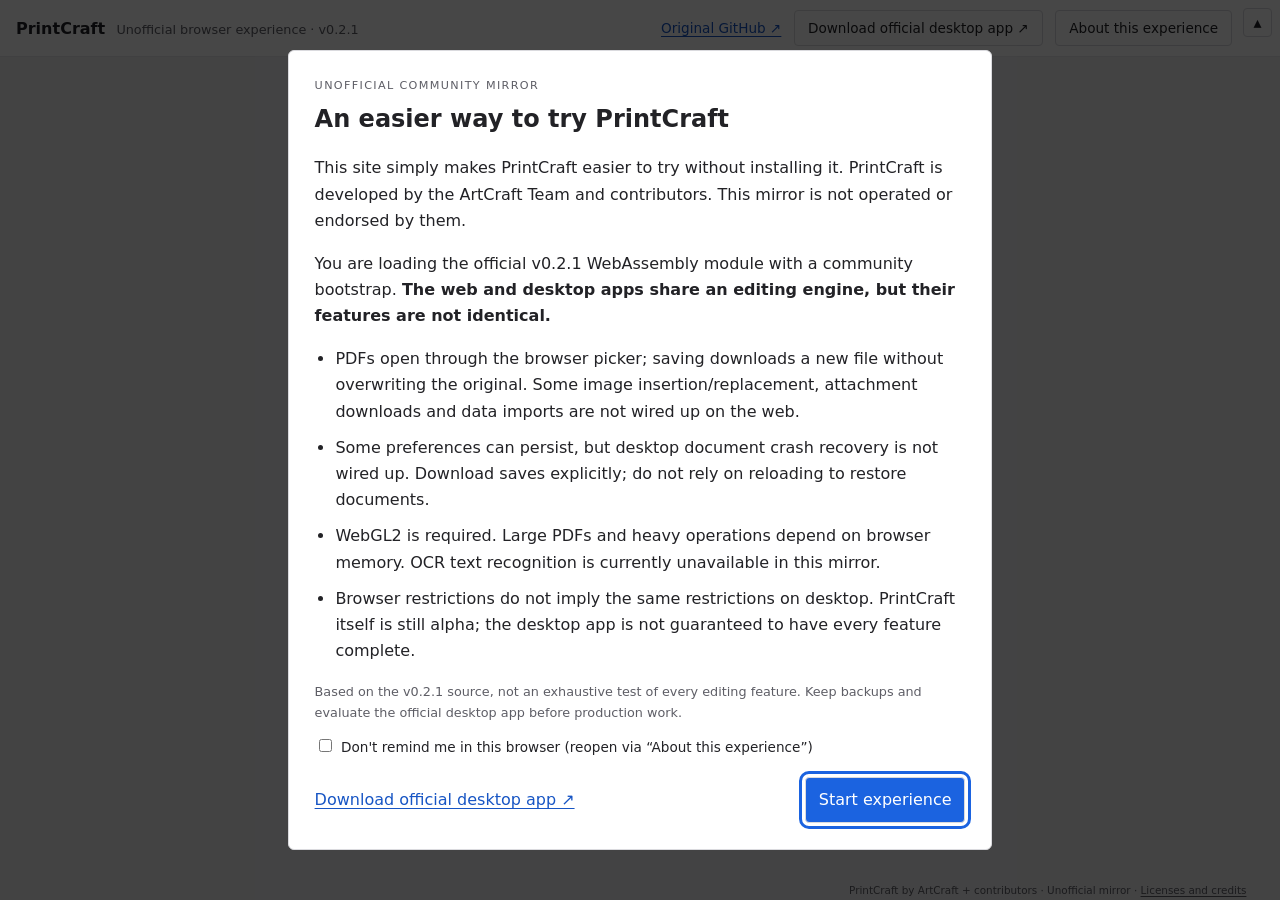
==== index.html @ f249780a "feat(hosting): bootstrap verified upstream modules without frames - Fetch pinned upstream Wasm durin" ====
<!doctype html>
<html lang="en">
<head>
  <meta charset="utf-8">
  <meta name="viewport" content="width=device-width, initial-scale=1">
  <meta name="description" content="An unofficial browser experience of PrintCraft using the official WebAssembly module with a community bootstrap. PrintCraft is made by the ArtCraft Team and contributors.">
  <title>PrintCraft · Unofficial browser experience</title>
  <link rel="stylesheet" href="./site.css">
  <script src="./delivery-config.js" defer></script>
  <script src="./site.js" defer></script>
</head>
<body>
  <button id="toggle-toolbar" type="button" aria-controls="site-toolbar" aria-expanded="true" title="Collapse site toolbar">▴</button>
  <header class="toolbar" id="site-toolbar">
    <div class="identity"><strong>PrintCraft</strong><span data-i18n="badge">Unofficial browser experience · v0.2.1</span></div>
    <nav aria-label="Original project and site information" data-i18n-aria="navigation">
      <a href="https://github.com/storytold/printcraft" target="_blank" rel="noopener noreferrer" data-i18n="source">Original GitHub ↗</a>
      <a class="download" href="https://github.com/storytold/printcraft/releases/latest" target="_blank" rel="noopener noreferrer" data-i18n="download">Download official desktop app ↗</a>
      <button id="show-notice" type="button" data-i18n="notice">About this experience</button>
    </nav>
  </header>
  <main id="editor-container" aria-label="PrintCraft editor" data-i18n-aria="editor">
    <div id="mobile-controls">
      <label for="editor-scale" data-i18n="zoom">Editor zoom</label>
      <select id="editor-scale"><option value="auto" data-i18n="fit">Fit width</option><option value="0.5">50%</option><option value="0.75">75%</option><option value="1">100%</option></select>
      <output id="editor-scale-value" for="editor-scale"></output>
      <span class="note" data-i18n="rotate">Landscape works best</span>
    </div>
    <div id="editor-host"><p id="editor-placeholder" data-i18n="placeholder">Read the notice, then select “Start experience” to load the editor.</p></div>
    <section id="host-loading" hidden aria-live="polite" aria-label="Loading PrintCraft">
      <div class="loading-card">
        <h2 id="loading-title">Preparing PrintCraft…</h2>
        <progress id="loading-progress" max="100" aria-label="Application download progress"></progress>
        <p id="loading-detail">Preparing the download…</p>
        <p id="loading-time" class="note"></p>
        <p id="loading-note" class="note">The first download is large. Keep this tab open; later visits can use a local cache.</p>
        <div class="actions"><button id="retry-load" type="button" data-i18n="retry">Reload</button><a href="https://github.com/storytold/printcraft/releases/latest" target="_blank" rel="noopener noreferrer" data-i18n="download">Download official desktop app ↗</a></div>
      </div>
    </section>
  </main>
  <footer><span data-i18n="credit">PrintCraft by ArtCraft + contributors · Unofficial mirror · </span><a href="./app/NOTICE" target="_blank" rel="noopener" data-i18n="licenses">Licenses and credits</a></footer>
  <dialog id="notice" aria-labelledby="notice-title">
    <form method="dialog">
      <p class="eyebrow">UNOFFICIAL COMMUNITY MIRROR</p>
      <h1 id="notice-title" data-i18n="heading">An easier way to try PrintCraft</h1>
      <p data-i18n="purpose">This site simply makes PrintCraft easier to try without installing it. PrintCraft is developed by the ArtCraft Team and contributors. This mirror is not operated or endorsed by them.</p>
      <p><span data-i18n="build">You are loading the official v0.2.1 WebAssembly module with a community bootstrap. </span><strong data-i18n="parity">The web and desktop apps share an editing engine, but their features are not identical.</strong></p>
      <ul>
        <li data-i18n="files">PDFs open through the browser picker; saving downloads a new file without overwriting the original. Some image insertion/replacement, attachment downloads and data imports are not wired up on the web.</li>
        <li data-i18n="persistence">Some preferences can persist, but desktop document crash recovery is not wired up. Download saves explicitly; do not rely on reloading to restore documents.</li>
        <li data-i18n="performance">WebGL2 is required. Large PDFs and heavy operations depend on browser memory. OCR text recognition is currently unavailable in this mirror.</li>
        <li data-i18n="alpha">Browser restrictions do not imply the same restrictions on desktop. PrintCraft itself is still alpha; the desktop app is not guaranteed to have every feature complete.</li>
      </ul>
      <p class="note" data-i18n="evidence">Based on the v0.2.1 source, not an exhaustive test of every editing feature. Keep backups and evaluate the official desktop app before production work.</p>
      <p id="storage-warning" class="note" hidden data-i18n="storage">Your browser blocks preference storage; this notice will return next visit.</p>
      <label class="remember"><input id="remember-notice" type="checkbox"><span data-i18n="remember">Don't remind me in this browser (reopen via “About this experience”)</span></label>
      <div class="actions"><a href="https://github.com/storytold/printcraft/releases/latest" target="_blank" rel="noopener noreferrer" data-i18n="download">Download official desktop app ↗</a><button id="start-editor" value="continue" autofocus data-i18n="start">Start experience</button></div>
    </form>
  </dialog>
  <noscript>This experience requires JavaScript and WebAssembly. You can also <a href="https://github.com/storytold/printcraft/releases/latest">download the official desktop app</a>.</noscript>
</body>
</html>
---- site.css ----
/* PrintCraft v0.2.1 default Light tokens from crates/ui-egui/src/theme.rs. */
:root { --chrome: #ffffff; --dock: #e8e8eb; --canvas: #f1f1f3; --field: #ffffff; --border: #dadade; --hover: #f0f0f3; --text: #222226; --muted: #5e5e66; --accent: #1b63e0; color-scheme: light; font-family: system-ui, sans-serif; background: var(--chrome); color: var(--text); }
* { box-sizing: border-box; }
body { margin: 0; height: 100dvh; display: grid; grid-template-rows: auto minmax(0, 1fr); }
a { color: #1755c4; text-underline-offset: .2em; }
button, .download { border: 1px solid var(--border); border-radius: 4px; padding: .55rem .8rem; background: var(--field); color: var(--text); font: inherit; cursor: pointer; text-decoration: none; }
button:hover, .download:hover { background: var(--hover); }
:focus-visible { outline: 3px solid var(--accent); outline-offset: 3px; }
.toolbar { display: flex; flex-wrap: wrap; align-items: center; justify-content: space-between; gap: .7rem; padding: .65rem 3rem .65rem 1rem; border-bottom: 1px solid var(--dock); }
.toolbar[hidden] { display: none; }
body.toolbar-collapsed { grid-template-rows: minmax(0, 1fr); }
#toggle-toolbar { position: absolute; top: .5rem; right: .5rem; z-index: 5; width: 1.8rem; height: 1.8rem; padding: 0; }
/* Keep the toggle in its own gutter; do not overlay the editor's PDF controls. */
body.toolbar-collapsed main { margin-right: 1.8rem; }
body.toolbar-collapsed #toggle-toolbar { top: .2rem; right: .15rem; width: 1.5rem; height: 1.5rem; }
.identity { display: flex; flex-wrap: wrap; align-items: baseline; gap: .7rem; }
.identity span, footer, .note { color: var(--muted); font-size: .8rem; }
nav { display: flex; flex-wrap: wrap; align-items: center; gap: .8rem; font-size: .85rem; }
main { position: relative; min-height: 0; background: var(--canvas); }
#editor-host { position: relative; height: 100%; overflow: hidden; }
#mobile-controls { display: none; }
#editor-placeholder { padding: 2rem; text-align: center; }
#editor-surface { position: relative; width: 100%; height: 100%; }
#editor-surface canvas { position: absolute; inset: 0; width: 100%; height: 100%; display: block; outline: none; }
footer { position: absolute; right: 2.1rem; bottom: .15rem; z-index: 4; max-width: 65vw; padding: 0; color: #5e5e66; font-size: .65rem; line-height: 1.3; text-align: right; pointer-events: none; }
footer a { color: inherit; pointer-events: auto; }
dialog { width: min(44rem, calc(100% - 2rem)); max-height: calc(100dvh - 2rem); padding: 1.6rem; border: 1px solid var(--border); border-radius: 6px; background: var(--chrome); color: var(--text); line-height: 1.65; }
dialog::backdrop { background: rgb(0 0 0 / .72); }
h1 { font-size: 1.5rem; margin: .3rem 0 1rem; }
.eyebrow { color: var(--muted); font-size: .7rem; letter-spacing: .12em; margin: 0; }
ul { padding-left: 1.3rem; }
li + li { margin-top: .6rem; }
.remember { display: flex; align-items: baseline; gap: .4rem; font-size: .85rem; }
.actions { display: flex; flex-wrap: wrap; justify-content: space-between; align-items: center; gap: 1rem; margin-top: 1.2rem; }
#start-editor { background: var(--accent); color: white; }
#host-loading:not([hidden]) { position: absolute; inset: 0; display: grid; place-items: center; padding: 1rem; background: var(--canvas); }
.loading-card { width: min(32rem, 100%); line-height: 1.6; }
.loading-card h2 { font-size: 1.2rem; }
progress { width: 100%; height: .8rem; accent-color: var(--accent); }
#loading-detail { font-variant-numeric: tabular-nums; }
@media (max-width: 600px) { .toolbar { padding: .5rem 2.8rem .5rem .5rem; } nav { gap: .5rem; } dialog { padding: 1rem; } footer { max-width: 80vw; font-size: .55rem; } }
@media (max-width: 900px) {
  body.toolbar-collapsed main { margin-right: 0; }
  main { --mobile-controls-height: 2.25rem; overflow: hidden; }
  #mobile-controls { position: absolute; inset: 0 0 auto; height: var(--mobile-controls-height); display: flex; align-items: center; gap: .4rem; padding: .2rem 2.5rem .2rem .4rem; background: var(--chrome); font-size: .75rem; white-space: nowrap; }
  #mobile-controls select { min-height: 1.75rem; font: inherit; color: var(--text); background: var(--field); border: 1px solid var(--border); border-radius: 4px; }
  #mobile-controls .note { font-size: .65rem; }
  #editor-host { position: absolute; inset: var(--mobile-controls-height) 0 0; height: auto; overflow: hidden; }
  #editor-surface { width: calc(100% / var(--editor-scale, 1)); height: calc(100% / var(--editor-scale, 1)); transform: scale(var(--editor-scale, 1)); transform-origin: top left; }
  body.toolbar-collapsed #toggle-toolbar { top: .35rem; right: .3rem; }
}
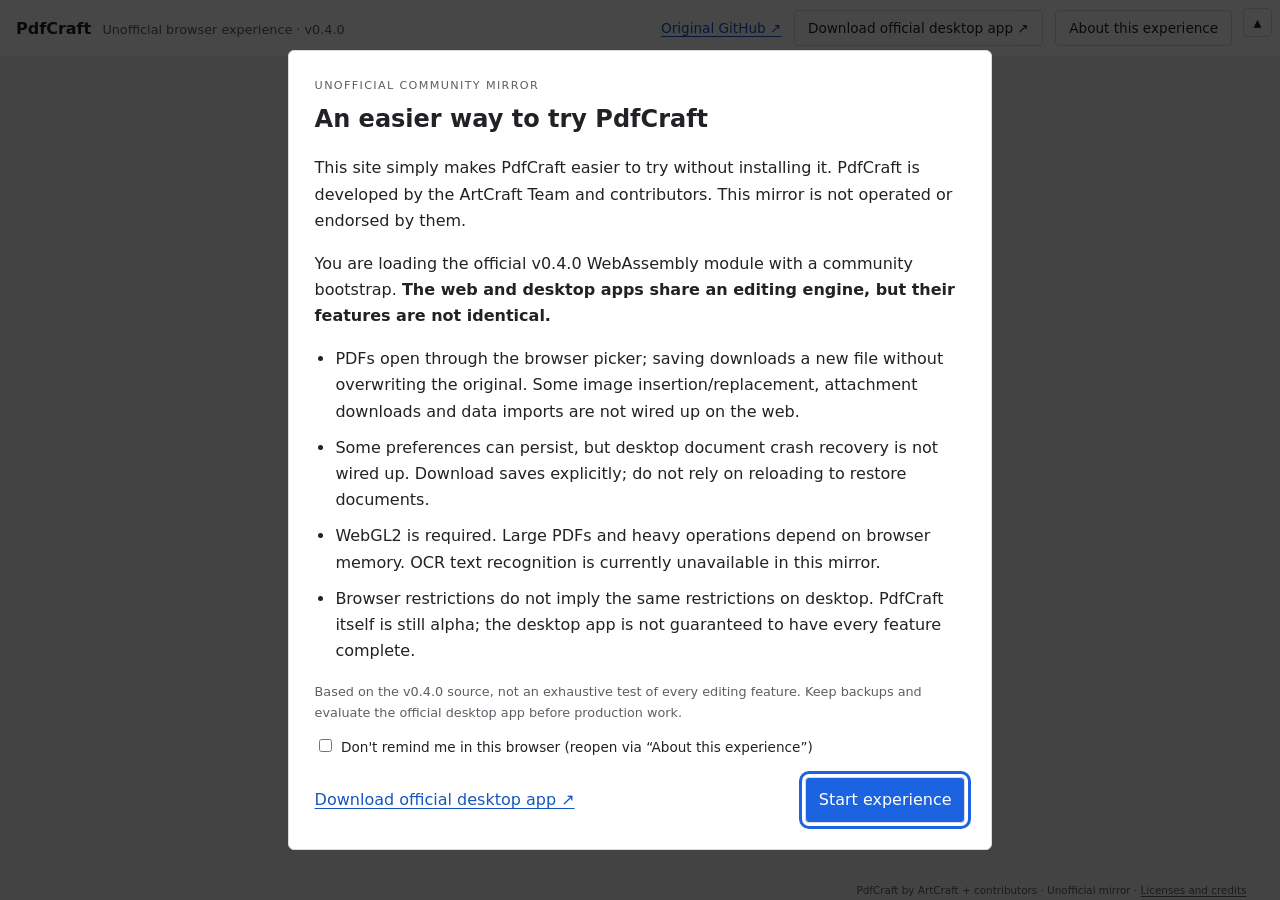
==== commit 2fdc0a91: "chore(upstream): replace PrintCraft with PdfCraft v0.4.0" ====
--- a/index.html
+++ b/index.html
@@ -3,8 +3,8 @@
 <head>
   <meta charset="utf-8">
   <meta name="viewport" content="width=device-width, initial-scale=1">
-  <meta name="description" content="An unofficial browser experience of PrintCraft using the official WebAssembly module with a community bootstrap. PrintCraft is made by the ArtCraft Team and contributors.">
-  <title>PrintCraft · Unofficial browser experience</title>
+  <meta name="description" content="An unofficial browser experience of PdfCraft using the official WebAssembly module with a community bootstrap. PdfCraft is made by the ArtCraft Team and contributors.">
+  <title>PdfCraft · Unofficial browser experience</title>
   <link rel="stylesheet" href="./site.css">
   <script src="./delivery-config.js" defer></script>
   <script src="./site.js" defer></script>
@@ -12,14 +12,14 @@
 <body>
   <button id="toggle-toolbar" type="button" aria-controls="site-toolbar" aria-expanded="true" title="Collapse site toolbar">▴</button>
   <header class="toolbar" id="site-toolbar">
-    <div class="identity"><strong>PrintCraft</strong><span data-i18n="badge">Unofficial browser experience · v0.2.1</span></div>
+    <div class="identity"><strong>PdfCraft</strong><span data-i18n="badge">Unofficial browser experience · v0.4.0</span></div>
     <nav aria-label="Original project and site information" data-i18n-aria="navigation">
-      <a href="https://github.com/storytold/printcraft" target="_blank" rel="noopener noreferrer" data-i18n="source">Original GitHub ↗</a>
-      <a class="download" href="https://github.com/storytold/printcraft/releases/latest" target="_blank" rel="noopener noreferrer" data-i18n="download">Download official desktop app ↗</a>
+      <a href="https://github.com/storytold/pdfcraft" target="_blank" rel="noopener noreferrer" data-i18n="source">Original GitHub ↗</a>
+      <a class="download" href="https://github.com/storytold/pdfcraft/releases/latest" target="_blank" rel="noopener noreferrer" data-i18n="download">Download official desktop app ↗</a>
       <button id="show-notice" type="button" data-i18n="notice">About this experience</button>
     </nav>
   </header>
-  <main id="editor-container" aria-label="PrintCraft editor" data-i18n-aria="editor">
+  <main id="editor-container" aria-label="PdfCraft editor" data-i18n-aria="editor">
     <div id="mobile-controls">
       <label for="editor-scale" data-i18n="zoom">Editor zoom</label>
       <select id="editor-scale"><option value="auto" data-i18n="fit">Fit width</option><option value="0.5">50%</option><option value="0.75">75%</option><option value="1">100%</option></select>
@@ -27,36 +27,36 @@
       <span class="note" data-i18n="rotate">Landscape works best</span>
     </div>
     <div id="editor-host"><p id="editor-placeholder" data-i18n="placeholder">Read the notice, then select “Start experience” to load the editor.</p></div>
-    <section id="host-loading" hidden aria-live="polite" aria-label="Loading PrintCraft">
+    <section id="host-loading" hidden aria-live="polite" aria-label="Loading PdfCraft">
       <div class="loading-card">
-        <h2 id="loading-title">Preparing PrintCraft…</h2>
+        <h2 id="loading-title">Preparing PdfCraft…</h2>
         <progress id="loading-progress" max="100" aria-label="Application download progress"></progress>
         <p id="loading-detail">Preparing the download…</p>
         <p id="loading-time" class="note"></p>
         <p id="loading-note" class="note">The first download is large. Keep this tab open; later visits can use a local cache.</p>
-        <div class="actions"><button id="retry-load" type="button" data-i18n="retry">Reload</button><a href="https://github.com/storytold/printcraft/releases/latest" target="_blank" rel="noopener noreferrer" data-i18n="download">Download official desktop app ↗</a></div>
+        <div class="actions"><button id="retry-load" type="button" data-i18n="retry">Reload</button><a href="https://github.com/storytold/pdfcraft/releases/latest" target="_blank" rel="noopener noreferrer" data-i18n="download">Download official desktop app ↗</a></div>
       </div>
     </section>
   </main>
-  <footer><span data-i18n="credit">PrintCraft by ArtCraft + contributors · Unofficial mirror · </span><a href="./app/NOTICE" target="_blank" rel="noopener" data-i18n="licenses">Licenses and credits</a></footer>
+  <footer><span data-i18n="credit">PdfCraft by ArtCraft + contributors · Unofficial mirror · </span><a href="./app/NOTICE" target="_blank" rel="noopener" data-i18n="licenses">Licenses and credits</a></footer>
   <dialog id="notice" aria-labelledby="notice-title">
     <form method="dialog">
       <p class="eyebrow">UNOFFICIAL COMMUNITY MIRROR</p>
-      <h1 id="notice-title" data-i18n="heading">An easier way to try PrintCraft</h1>
-      <p data-i18n="purpose">This site simply makes PrintCraft easier to try without installing it. PrintCraft is developed by the ArtCraft Team and contributors. This mirror is not operated or endorsed by them.</p>
-      <p><span data-i18n="build">You are loading the official v0.2.1 WebAssembly module with a community bootstrap. </span><strong data-i18n="parity">The web and desktop apps share an editing engine, but their features are not identical.</strong></p>
+      <h1 id="notice-title" data-i18n="heading">An easier way to try PdfCraft</h1>
+      <p data-i18n="purpose">This site simply makes PdfCraft easier to try without installing it. PdfCraft is developed by the ArtCraft Team and contributors. This mirror is not operated or endorsed by them.</p>
+      <p><span data-i18n="build">You are loading the official v0.4.0 WebAssembly module with a community bootstrap. </span><strong data-i18n="parity">The web and desktop apps share an editing engine, but their features are not identical.</strong></p>
       <ul>
         <li data-i18n="files">PDFs open through the browser picker; saving downloads a new file without overwriting the original. Some image insertion/replacement, attachment downloads and data imports are not wired up on the web.</li>
         <li data-i18n="persistence">Some preferences can persist, but desktop document crash recovery is not wired up. Download saves explicitly; do not rely on reloading to restore documents.</li>
         <li data-i18n="performance">WebGL2 is required. Large PDFs and heavy operations depend on browser memory. OCR text recognition is currently unavailable in this mirror.</li>
-        <li data-i18n="alpha">Browser restrictions do not imply the same restrictions on desktop. PrintCraft itself is still alpha; the desktop app is not guaranteed to have every feature complete.</li>
+        <li data-i18n="alpha">Browser restrictions do not imply the same restrictions on desktop. PdfCraft itself is still alpha; the desktop app is not guaranteed to have every feature complete.</li>
       </ul>
-      <p class="note" data-i18n="evidence">Based on the v0.2.1 source, not an exhaustive test of every editing feature. Keep backups and evaluate the official desktop app before production work.</p>
+      <p class="note" data-i18n="evidence">Based on the v0.4.0 source, not an exhaustive test of every editing feature. Keep backups and evaluate the official desktop app before production work.</p>
       <p id="storage-warning" class="note" hidden data-i18n="storage">Your browser blocks preference storage; this notice will return next visit.</p>
       <label class="remember"><input id="remember-notice" type="checkbox"><span data-i18n="remember">Don't remind me in this browser (reopen via “About this experience”)</span></label>
-      <div class="actions"><a href="https://github.com/storytold/printcraft/releases/latest" target="_blank" rel="noopener noreferrer" data-i18n="download">Download official desktop app ↗</a><button id="start-editor" value="continue" autofocus data-i18n="start">Start experience</button></div>
+      <div class="actions"><a href="https://github.com/storytold/pdfcraft/releases/latest" target="_blank" rel="noopener noreferrer" data-i18n="download">Download official desktop app ↗</a><button id="start-editor" value="continue" autofocus data-i18n="start">Start experience</button></div>
     </form>
   </dialog>
-  <noscript>This experience requires JavaScript and WebAssembly. You can also <a href="https://github.com/storytold/printcraft/releases/latest">download the official desktop app</a>.</noscript>
+  <noscript>This experience requires JavaScript and WebAssembly. You can also <a href="https://github.com/storytold/pdfcraft/releases/latest">download the official desktop app</a>.</noscript>
 </body>
 </html>
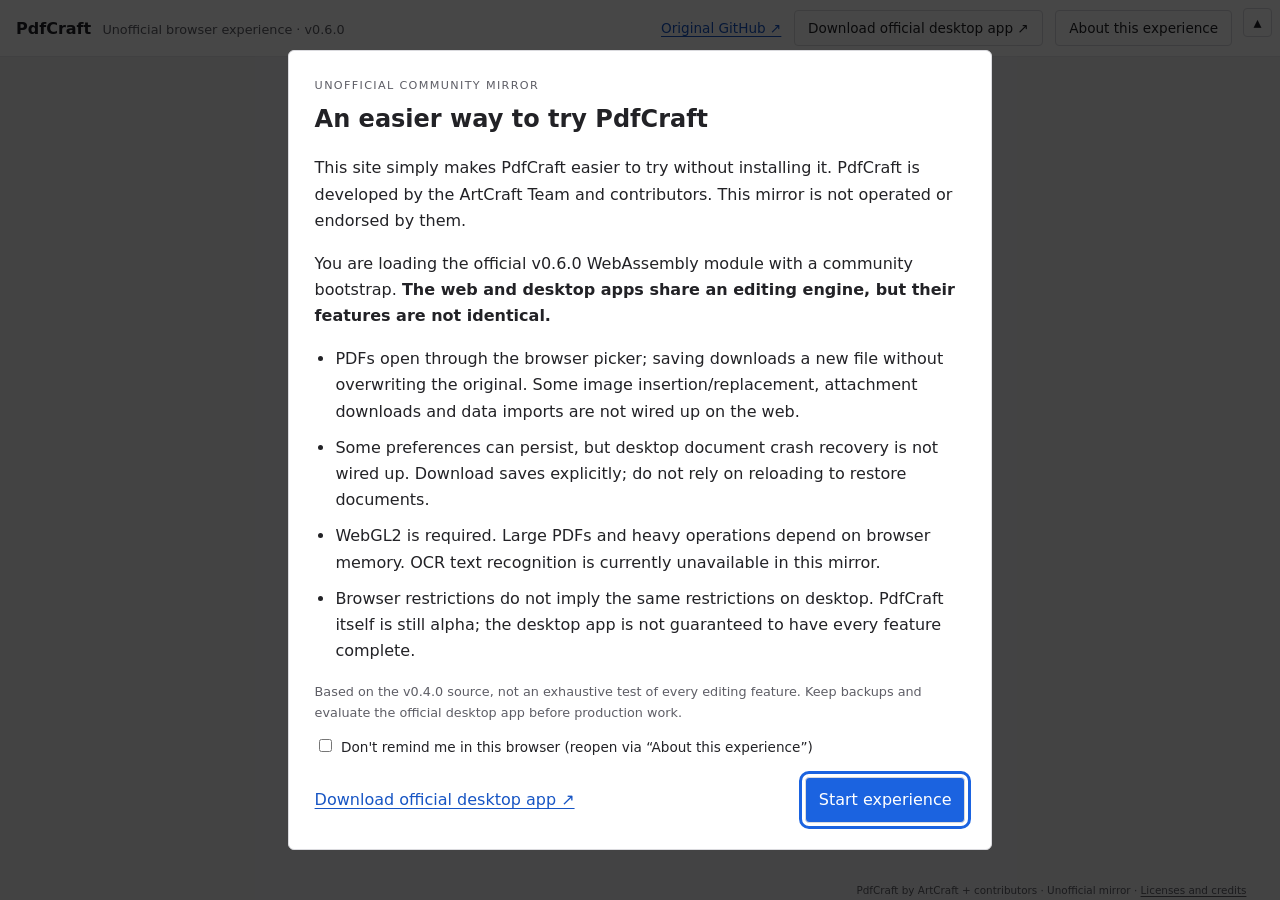
==== commit abbea23b: "fix(host): align scaled input and update to v0.6.0 - Isolate editor coordinates in a same-origin ifr" ====
--- a/index.html
+++ b/index.html
@@ -12,7 +12,7 @@
 <body>
   <button id="toggle-toolbar" type="button" aria-controls="site-toolbar" aria-expanded="true" title="Collapse site toolbar">▴</button>
   <header class="toolbar" id="site-toolbar">
-    <div class="identity"><strong>PdfCraft</strong><span data-i18n="badge">Unofficial browser experience · v0.4.0</span></div>
+    <div class="identity"><strong>PdfCraft</strong><span data-i18n="badge">Unofficial browser experience · v0.6.0</span></div>
     <nav aria-label="Original project and site information" data-i18n-aria="navigation">
       <a href="https://github.com/storytold/pdfcraft" target="_blank" rel="noopener noreferrer" data-i18n="source">Original GitHub ↗</a>
       <a class="download" href="https://github.com/storytold/pdfcraft/releases/latest" target="_blank" rel="noopener noreferrer" data-i18n="download">Download official desktop app ↗</a>
@@ -44,7 +44,7 @@
       <p class="eyebrow">UNOFFICIAL COMMUNITY MIRROR</p>
       <h1 id="notice-title" data-i18n="heading">An easier way to try PdfCraft</h1>
       <p data-i18n="purpose">This site simply makes PdfCraft easier to try without installing it. PdfCraft is developed by the ArtCraft Team and contributors. This mirror is not operated or endorsed by them.</p>
-      <p><span data-i18n="build">You are loading the official v0.4.0 WebAssembly module with a community bootstrap. </span><strong data-i18n="parity">The web and desktop apps share an editing engine, but their features are not identical.</strong></p>
+      <p><span data-i18n="build">You are loading the official v0.6.0 WebAssembly module with a community bootstrap. </span><strong data-i18n="parity">The web and desktop apps share an editing engine, but their features are not identical.</strong></p>
       <ul>
         <li data-i18n="files">PDFs open through the browser picker; saving downloads a new file without overwriting the original. Some image insertion/replacement, attachment downloads and data imports are not wired up on the web.</li>
         <li data-i18n="persistence">Some preferences can persist, but desktop document crash recovery is not wired up. Download saves explicitly; do not rely on reloading to restore documents.</li>
--- a/site.css
+++ b/site.css
@@ -20,8 +20,7 @@
 #editor-host { position: relative; height: 100%; overflow: hidden; }
 #mobile-controls { display: none; }
 #editor-placeholder { padding: 2rem; text-align: center; }
-#editor-surface { position: relative; width: 100%; height: 100%; }
-#editor-surface canvas { position: absolute; inset: 0; width: 100%; height: 100%; display: block; outline: none; }
+#editor-surface { position: relative; width: 100%; height: 100%; display: block; border: 0; }
 footer { position: absolute; right: 2.1rem; bottom: .15rem; z-index: 4; max-width: 65vw; padding: 0; color: #5e5e66; font-size: .65rem; line-height: 1.3; text-align: right; pointer-events: none; }
 footer a { color: inherit; pointer-events: auto; }
 dialog { width: min(44rem, calc(100% - 2rem)); max-height: calc(100dvh - 2rem); padding: 1.6rem; border: 1px solid var(--border); border-radius: 6px; background: var(--chrome); color: var(--text); line-height: 1.65; }
